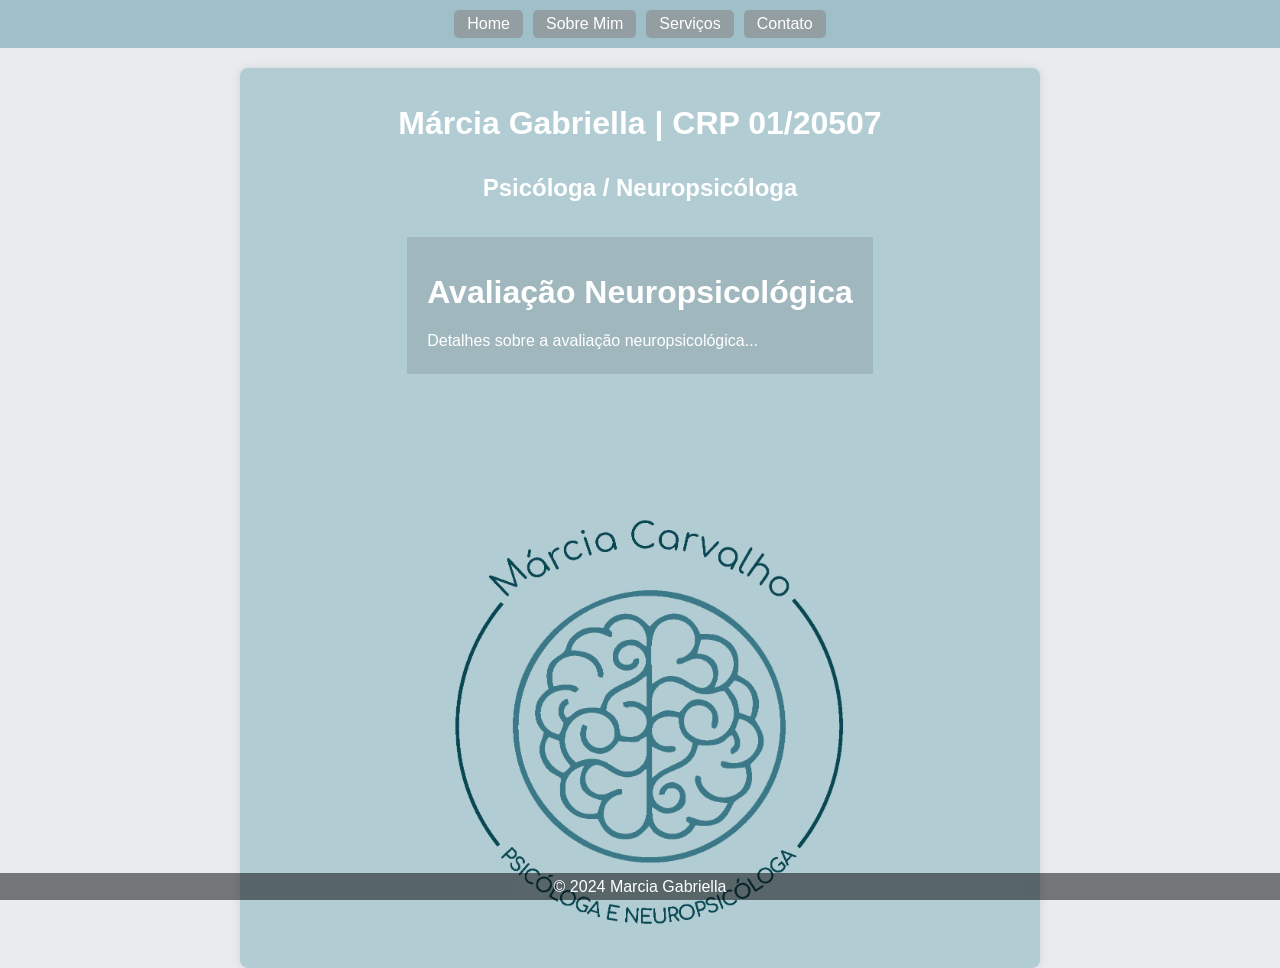
==== avaliacao-neuropsicologica.html @ dcb4cc1e "Add files via upload" ====
<!DOCTYPE html>
<html lang="pt-br">
<head>
    <meta charset="UTF-8"> 
    <meta http-equiv="X-UA-Compatible" content="IE=edge">
    <meta name="viewport" content="width=device-width, initial-scale=1.0">
    <title>Avaliação Neuropsicológica</title>
    <link rel="stylesheet" href="style.css">
    <style>
        body, html {
            margin: 0;
            padding: 0;
            height: 100%;
            font-family: Arial, sans-serif;
        }

        header {
            display: flex;
            justify-content: center;
            padding: 10px;
            background-color:rgba(86, 147, 163, 0.5);
        }

        .nav-buttons {
            display: flex;
            gap: 10px;
        }

        .nav-buttons a {
            text-decoration: none;
            padding: 1px 13px;
            background-color: #8e9292b6;
            color: white;
            border-radius: 5px;
        }

        .nav-buttons a:hover {
            background-color: #40c4b9;
        }

        main {
            display: flex;
            flex-direction: column;
            align-items: center;
            text-align: center;
            color: white;
            height: 100%;
            background: url('imagem16.png') no-repeat center center;
            background-size: cover;
            padding: 20px;
        }

        .content-box {
            background-color: rgba(0, 0, 0, 0.1);
            padding: 20px;
            border-radius: 0px;
            text-align: justify;
            max-width: 600px;
            margin-top: 20px;
        }

        h1, h2 {
            margin: 10px 0;
        }

        footer {
            text-align: center;
            padding: 0.5px;
            background-color: rgba(0, 0, 0, 0.5);
            color: white;
            position: fixed;
            width: 100%;
            bottom: 0;
        }

        /* Estilos responsivos */
        @media (max-width: 768px) {
            .nav-buttons {
                flex-direction: column;
                align-items: center;
            }

            .nav-buttons a {
                margin-bottom: 10px;
            }

            footer {
                position: static;
                margin-top: 20px;
            }
        }

        @media (max-width: 480px) {
            .nav-buttons {
                align-items: center;
            }

            .nav-buttons a {
                width: 100%;
                text-align: center;
                padding: 10px 0;
            }

            main {
                margin: 10px;
                padding: 15px;
            }
        }
    </style>
</head>
<body>
    <header>
        <div class="nav-buttons">
            <a href="index.html">Home</a>
            <a href="sobre-mim.html">Sobre Mim</a>
            <a href="servicos.html">Serviços</a>
            <a href="contato.html">Contato</a>
        </div>
    </header>
    <main>
        <h1><strong>Márcia Gabriella | CRP 01/20507</strong></h1>
        <h2>Psicóloga / Neuropsicóloga</h2>
        <div class="content-box">
            <h1>Avaliação Neuropsicológica</h1>
            <p>Detalhes sobre a avaliação neuropsicológica...</p>
        </div>
    </main>
    <footer>
        &copy; 2024 Marcia Gabriella
    </footer>
</body>
</html>
---- style.css ----
/* Reset e estilos gerais */
* {
    margin: 0;
    padding: 0;
    box-sizing: border-box;
}

body {
    font-family: Arial, sans-serif;
    background-color: #e9ecef;
    color: #0b0a0a;
    line-height: 1.6;
}

header {
    background-color: #8e9292b6;
    padding: 10px;
}

.nav-buttons {
    display: flex;
    justify-content: flex-end;
}

.nav-buttons a {
    text-decoration: none;
    padding: 10px 15px;
    background-color: #0d81f6;
    color: white;
    border-radius: 5px;
    transition: background-color 0.2s;
}

.nav-buttons a:hover {
    background-color: #04f93d;
}

main {
    max-width: 800px;
    margin: 20px auto;
    padding: 20px;
    background-color: white;
    border-radius: 8px;
    box-shadow: 0 0 10px rgba(0, 0, 0, 0.1);
    text-align:justify;
}

.main-image {
    max-width: 100%;
    height: auto;
    border-radius: 8px;
    box-shadow: 0 0 5px rgba(0, 0, 0, 0.1);
}

.about-section {
    display: flex;
    align-items: center;
    flex-wrap: wrap; /* Permite a quebra de linha */
}

.about-content {
    flex: 1;
    padding-right: 20px;
}

.about-content h1 {
    color: #007bff;
    font-size: 2em;
    margin-bottom: 10px;
}

.about-content p {
    margin-bottom: 15px;
}

.about-image {
    max-width: 300px;
    text-align: center;
    margin-top: 20px; /* Espaçamento para telas menores */
}

.about-image img {
    width: 100%;
    height: auto;
    border-radius: 8px;
    box-shadow: 0 0 5px rgba(0, 0, 0, 0.1);
}

footer {
    text-align: center;
    padding: 10px;
    background-color: #007bff;
    color: white;
    position: fixed;
    width: 100%;
    bottom: 0;
}

/* Estilos responsivos */
@media (max-width: 768px) {
    .nav-buttons {
        flex-direction: column;
        align-items: flex-end;
    }

    .nav-buttons a {
        margin-bottom: 10px;
    }

    .about-content {
        padding-right: 0;
    }

    .about-image {
        margin-top: 10px; /* Ajuste adicional para telas menores */
        max-width: 100%; /* Garante que a imagem não ultrapasse os limites */
    }

    footer {
        position: static;
        margin-top: 20px;
    }
}

@media (max-width: 480px) {
    .nav-buttons {
        align-items: center;
    }

    .nav-buttons a {
        width: 100%;
        text-align: center;
        padding: 10px 0;
    }

    main {
        margin: 10px;
        padding: 15px;
    }
}
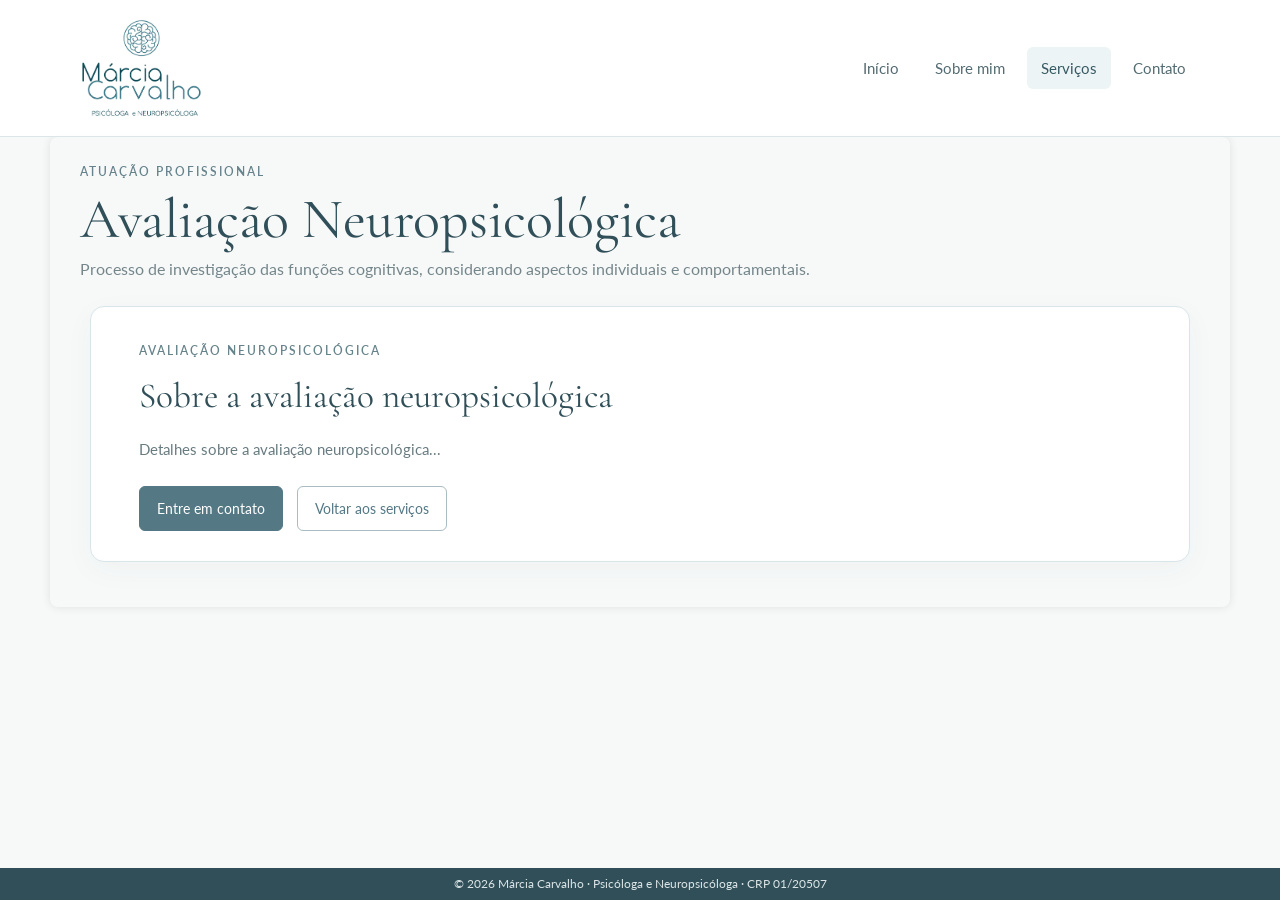
==== commit 17230d54: "Padroniza layout, fontes e identidade visual" ====
--- a/avaliacao-neuropsicologica.html
+++ b/avaliacao-neuropsicologica.html
@@ -1,134 +1,79 @@
 <!DOCTYPE html>
 <html lang="pt-br">
-<head>
-    <meta charset="UTF-8"> 
-    <meta http-equiv="X-UA-Compatible" content="IE=edge">
-    <meta name="viewport" content="width=device-width, initial-scale=1.0">
-    <title>Avaliação Neuropsicológica</title>
-    <link rel="stylesheet" href="style.css">
-    <style>
-        body, html {
-            margin: 0;
-            padding: 0;
-            height: 100%;
-            font-family: Arial, sans-serif;
-        }
+  <head>
+    <meta charset="UTF-8" />
+    <meta name="viewport" content="width=device-width, initial-scale=1.0" />
 
-        header {
-            display: flex;
-            justify-content: center;
-            padding: 10px;
-            background-color:rgba(86, 147, 163, 0.5);
-        }
+    <title>Avaliação Neuropsicológica | Márcia Carvalho</title>
 
-        .nav-buttons {
-            display: flex;
-            gap: 10px;
-        }
+    <meta
+      name="description"
+      content="Conheça a avaliação neuropsicológica oferecida por Márcia Carvalho, Psicóloga e Neuropsicóloga."
+    />
 
-        .nav-buttons a {
-            text-decoration: none;
-            padding: 1px 13px;
-            background-color: #8e9292b6;
-            color: white;
-            border-radius: 5px;
-        }
+    <link
+      href="https://fonts.googleapis.com/css2?family=Cormorant+Garamond:wght@400;500;600&family=Lato:wght@400;500;600;700&display=swap"
+      rel="stylesheet"
+    />
 
-        .nav-buttons a:hover {
-            background-color: #40c4b9;
-        }
+    <link rel="stylesheet" href="style.css" />
+  </head>
 
-        main {
-            display: flex;
-            flex-direction: column;
-            align-items: center;
-            text-align: center;
-            color: white;
-            height: 100%;
-            background: url('imagem16.png') no-repeat center center;
-            background-size: cover;
-            padding: 20px;
-        }
+  <body class="inner-page">
+    <header class="site-header">
+      <div class="site-header-content">
+        <a href="index.html" class="brand">
+          <img
+            src="imagem5.png"
+            alt="Márcia Carvalho - Psicóloga e Neuropsicóloga"
+            class="site-logo"
+          />
+        </a>
 
-        .content-box {
-            background-color: rgba(0, 0, 0, 0.1);
-            padding: 20px;
-            border-radius: 0px;
-            text-align: justify;
-            max-width: 600px;
-            margin-top: 20px;
-        }
+        <nav class="site-nav">
+          <a href="index.html">Início</a>
+          <a href="sobre-mim.html">Sobre mim</a>
+          <a href="servicos.html" class="active">Serviços</a>
+          <a href="contato.html">Contato</a>
+        </nav>
+      </div>
+    </header>
 
-        h1, h2 {
-            margin: 10px 0;
-        }
+    <main class="inner-main neuropsychology-main">
+      <section class="page-heading">
+        <p class="eyebrow">ATUAÇÃO PROFISSIONAL</p>
 
-        footer {
-            text-align: center;
-            padding: 0.5px;
-            background-color: rgba(0, 0, 0, 0.5);
-            color: white;
-            position: fixed;
-            width: 100%;
-            bottom: 0;
-        }
+        <h1>Avaliação Neuropsicológica</h1>
 
-        /* Estilos responsivos */
-        @media (max-width: 768px) {
-            .nav-buttons {
-                flex-direction: column;
-                align-items: center;
-            }
+        <p>
+          Processo de investigação das funções cognitivas, considerando aspectos
+          individuais e comportamentais.
+        </p>
+      </section>
 
-            .nav-buttons a {
-                margin-bottom: 10px;
-            }
+      <section class="neuropsychology-content">
+        <article class="neuropsychology-card">
+          <p class="eyebrow">AVALIAÇÃO NEUROPSICOLÓGICA</p>
 
-            footer {
-                position: static;
-                margin-top: 20px;
-            }
-        }
+          <h2>Sobre a avaliação neuropsicológica</h2>
 
-        @media (max-width: 480px) {
-            .nav-buttons {
-                align-items: center;
-            }
+          <p>Detalhes sobre a avaliação neuropsicológica...</p>
 
-            .nav-buttons a {
-                width: 100%;
-                text-align: center;
-                padding: 10px 0;
-            }
+          <div class="neuropsychology-actions">
+            <a href="contato.html" class="button button-primary">
+              Entre em contato
+            </a>
 
-            main {
-                margin: 10px;
-                padding: 15px;
-            }
-        }
-    </style>
-</head>
-<body>
-    <header>
-        <div class="nav-buttons">
-            <a href="index.html">Home</a>
-            <a href="sobre-mim.html">Sobre Mim</a>
-            <a href="servicos.html">Serviços</a>
-            <a href="contato.html">Contato</a>
-        </div>
-    </header>
-    <main>
-        <h1><strong>Márcia Gabriella | CRP 01/20507</strong></h1>
-        <h2>Psicóloga / Neuropsicóloga</h2>
-        <div class="content-box">
-            <h1>Avaliação Neuropsicológica</h1>
-            <p>Detalhes sobre a avaliação neuropsicológica...</p>
-        </div>
+            <a href="servicos.html" class="button button-secondary">
+              Voltar aos serviços
+            </a>
+          </div>
+        </article>
+      </section>
     </main>
-    <footer>
-        &copy; 2024 Marcia Gabriella
+
+    <footer class="site-footer">
+      <p>© 2026 Márcia Carvalho · Psicóloga e Neuropsicóloga · CRP 01/20507</p>
     </footer>
-</body>
+  </body>
 </html>
-
-
--- a/style.css
+++ b/style.css
@@ -1,4 +1,7 @@
-/* Reset e estilos gerais */
+/* =========================================================
+   ESTILOS GERAIS
+   ========================================================= */
+
 * {
     margin: 0;
     padding: 0;
@@ -42,7 +45,7 @@
     background-color: white;
     border-radius: 8px;
     box-shadow: 0 0 10px rgba(0, 0, 0, 0.1);
-    text-align:justify;
+    text-align: justify;
 }
 
 .main-image {
@@ -55,7 +58,7 @@
 .about-section {
     display: flex;
     align-items: center;
-    flex-wrap: wrap; /* Permite a quebra de linha */
+    flex-wrap: wrap;
 }
 
 .about-content {
@@ -76,7 +79,7 @@
 .about-image {
     max-width: 300px;
     text-align: center;
-    margin-top: 20px; /* Espaçamento para telas menores */
+    margin-top: 20px;
 }
 
 .about-image img {
@@ -96,49 +99,1811 @@
     bottom: 0;
 }
 
-/* Estilos responsivos */
+
+/* =========================================================
+   HOME — MÁRCIA CARVALHO
+   ========================================================= */
+
+.home-page {
+    background-color: #f7f9f9;
+    color: #33474d;
+    font-family: "Lato", sans-serif;
+}
+
+
+/* ---------- HEADER ---------- */
+
+.home-page .site-header {
+    position: relative;
+    width: 100%;
+    background-color: rgba(255, 255, 255, 0.96);
+    border-bottom: 1px solid #dce5e7;
+    padding: 0;
+}
+
+.home-page .site-header-content {
+    max-width: 1180px;
+    margin: 0 auto;
+    padding: 18px 30px;
+
+    display: flex;
+    align-items: center;
+    justify-content: space-between;
+    gap: 30px;
+}
+
+.home-page .brand {
+    display: flex;
+    flex-direction: column;
+    text-decoration: none;
+    color: #365963;
+}
+
+.home-page .brand-name {
+    font-size: 1.35rem;
+    font-weight: 600;
+    letter-spacing: 0.3px;
+}
+
+.home-page .brand-subtitle {
+    margin-top: 3px;
+    font-size: 0.72rem;
+    letter-spacing: 1.2px;
+    text-transform: uppercase;
+    color: #70878d;
+}
+
+
+/* ---------- MENU ---------- */
+
+.home-page .site-nav {
+    display: flex;
+    align-items: center;
+    gap: 8px;
+}
+
+.home-page .site-nav a {
+    padding: 9px 14px;
+    background: transparent;
+    color: #536b72;
+    border-radius: 6px;
+    text-decoration: none;
+    font-size: 0.95rem;
+
+    transition:
+        background-color 0.2s ease,
+        color 0.2s ease;
+}
+
+.home-page .site-nav a:hover,
+.home-page .site-nav a.active {
+    background-color: #edf4f5;
+    color: #365963;
+}
+
+
+/* ---------- MAIN ---------- */
+
+.home-page .home-main {
+    width: 100%;
+    max-width: none;
+    margin: 0;
+    padding: 0;
+
+    background: transparent;
+    border-radius: 0;
+    box-shadow: none;
+
+    text-align: left;
+}
+
+
+/* ---------- HERO ---------- */
+
+.home-page .hero {
+    max-width: 1180px;
+
+    min-height: 560px;
+
+    margin: 0 auto;
+    padding: 55px 30px;
+
+    display: grid;
+    grid-template-columns: minmax(0, 1fr) 480px;
+
+    align-items: center;
+
+    gap: 10px;
+}
+
+.home-page .hero-content {
+    max-width: 650px;
+}
+
+.home-page .eyebrow {
+    margin: 0 0 14px;
+
+    color: #66838b;
+
+    font-size: 0.78rem;
+    font-weight: 600;
+
+    letter-spacing: 2px;
+    text-transform: uppercase;
+}
+
+.home-page .hero h1 {
+    margin: 0;
+
+    color: #304f58;
+
+    font-family: "Cormorant Garamond", serif;
+
+    font-size: clamp(2.8rem, 5vw, 4.6rem);
+
+    font-weight: 400;
+
+    line-height: 1.05;
+}
+
+.home-page .crp {
+    margin: 12px 0 28px;
+
+    color: #7b9095;
+
+    font-size: 0.9rem;
+
+    letter-spacing: 0.5px;
+}
+
+.home-page .hero-text {
+    max-width: 620px;
+
+    margin: 0 0 16px;
+
+    color: #435b62;
+
+    font-size: 1.45rem;
+
+    line-height: 1.5;
+}
+
+.home-page .hero-description {
+    max-width: 600px;
+
+    margin: 0;
+
+    color: #708287;
+
+    font-size: 1rem;
+
+    line-height: 1.8;
+}
+
+
+/* ---------- BOTÕES ---------- */
+
+.home-page .hero-buttons {
+    display: flex;
+
+    align-items: center;
+
+    gap: 14px;
+
+    margin-top: 45px;
+}
+
+.home-page .button {
+    display: inline-block;
+
+    padding: 12px 20px;
+
+    border-radius: 6px;
+
+    text-decoration: none;
+
+    font-size: 0.92rem;
+
+    transition:
+        background-color 0.2s ease,
+        color 0.2s ease,
+        border-color 0.2s ease;
+}
+
+.home-page .button-primary {
+    background-color: #547985;
+    color: white;
+}
+
+.home-page .button-primary:hover {
+    background-color: #456873;
+}
+
+.home-page .button-secondary {
+    background-color: transparent;
+
+    color: #547985;
+
+    border: 1px solid #a9bcc1;
+}
+
+.home-page .button-secondary:hover {
+    background-color: #edf4f5;
+}
+
+
+/* ---------- FOTO DA HOME ---------- */
+
+.home-page .hero-image {
+    display: flex;
+    justify-content: center;
+
+    width: 100%;
+    height: 430px;
+
+    overflow: hidden;
+}
+
+.home-page .hero-image img {
+    display: block;
+
+    width: 100%;
+    height: 430px;
+
+    object-fit: cover;
+    object-position: center center;
+
+    border-radius: 0;
+
+    box-shadow: 0 18px 45px rgba(48, 79, 88, 0.12);
+
+    /* Transição suave para o fundo */
+    -webkit-mask-image: linear-gradient(to right,
+            black 0%,
+            black 68%,
+            rgba(0, 0, 0, 0.75) 78%,
+            rgba(0, 0, 0, 0.25) 90%,
+            transparent 100%);
+
+    mask-image: linear-gradient(to right,
+            black 0%,
+            black 68%,
+            rgba(0, 0, 0, 0.75) 78%,
+            rgba(0, 0, 0, 0.25) 90%,
+            transparent 100%);
+}
+
+/* =========================================================
+   FOTO DO INÍCIO — FORMATO RETANGULAR
+   ========================================================= */
+
+.home-page .hero {
+    grid-template-columns: minmax(0, 1fr) 380px;
+    gap: 50px;
+}
+
+.home-page .hero-image {
+    display: flex;
+    justify-content: center;
+}
+
+.home-page .hero-image img {
+    display: block;
+
+    width: 500px;
+    height: 445px;
+
+    max-width: none;
+
+    object-fit: cover;
+    object-position: center 55%;
+
+    border-radius: 0;
+
+    transform: translateY(-30px);
+
+    box-shadow: 0 18px 45px rgba(48, 79, 88, 0.12);
+}
+
+
+/* ---------- SERVIÇOS NA HOME ---------- */
+
+.home-page .services-preview {
+    max-width: 1180px;
+
+    margin: 0 auto;
+
+    padding: 70px 30px 80px;
+
+    border-top: 1px solid #e1e9eb;
+}
+
+.home-page .section-heading {
+    max-width: 650px;
+
+    margin-bottom: 42px;
+}
+
+.home-page .section-heading h2 {
+    margin: 0 0 12px;
+
+    color: #304f58;
+
+    font-family: "Cormorant Garamond", serif;
+
+    font-size: 2.4rem;
+
+    font-weight: 400;
+}
+
+.home-page .section-heading>p:last-child {
+    margin: 0;
+
+    color: #75868a;
+
+    font-size: 1rem;
+}
+
+
+/* ---------- CARDS ---------- */
+
+.home-page .service-cards {
+    display: grid;
+
+    grid-template-columns: repeat(2, 1fr);
+
+    gap: 24px;
+}
+
+.home-page .service-card {
+    padding: 32px;
+
+    background-color: white;
+
+    border: 1px solid #e0e8ea;
+
+    border-radius: 10px;
+
+    text-decoration: none;
+
+    box-shadow: 0 8px 25px rgba(48, 79, 88, 0.05);
+
+    transition:
+        transform 0.2s ease,
+        box-shadow 0.2s ease,
+        border-color 0.2s ease;
+}
+
+.home-page .service-card:hover {
+    transform: translateY(-3px);
+
+    border-color: #c2d2d6;
+
+    box-shadow: 0 14px 30px rgba(48, 79, 88, 0.09);
+}
+
+.home-page .service-icon {
+    margin-bottom: 20px;
+
+    color: #78949b;
+
+    font-size: 0.78rem;
+
+    font-weight: 600;
+
+    letter-spacing: 1.5px;
+}
+
+.home-page .service-card h3 {
+    margin: 0 0 12px;
+
+    color: #365963;
+
+    font-family: "Cormorant Garamond", serif;
+
+    font-size: 1.45rem;
+
+    font-weight: 400;
+}
+
+.home-page .service-card p {
+    margin: 0 0 20px;
+
+    color: #718287;
+
+    font-size: 0.95rem;
+
+    line-height: 1.7;
+}
+
+.home-page .service-card span {
+    color: #547985;
+
+    font-size: 0.9rem;
+
+    font-weight: 600;
+}
+
+
+/* =========================================================
+   PÁGINAS INTERNAS
+   ========================================================= */
+
+.inner-page {
+    background-color: #f7f9f9;
+
+    color: #33474d;
+
+    font-family: "Lato", sans-serif;
+}
+
+
+/* ---------- HEADER ---------- */
+
+.inner-page .site-header {
+    position: relative;
+
+    width: 100%;
+
+    background-color: rgba(255, 255, 255, 0.96);
+
+    border-bottom: 1px solid #dce5e7;
+
+    padding: 0;
+}
+
+.inner-page .site-header-content {
+    max-width: 1180px;
+
+    margin: 0 auto;
+
+    padding: 18px 30px;
+
+    display: flex;
+
+    align-items: center;
+
+    justify-content: space-between;
+
+    gap: 30px;
+}
+
+.inner-page .brand {
+    display: flex;
+
+    flex-direction: column;
+
+    text-decoration: none;
+
+    color: #365963;
+}
+
+.inner-page .brand-name {
+    font-size: 1.35rem;
+
+    font-weight: 600;
+}
+
+.inner-page .brand-subtitle {
+    margin-top: 3px;
+
+    font-size: 0.72rem;
+
+    letter-spacing: 1.2px;
+
+    text-transform: uppercase;
+
+    color: #70878d;
+}
+
+.inner-page .site-nav {
+    display: flex;
+
+    align-items: center;
+
+    gap: 8px;
+}
+
+.inner-page .site-nav a {
+    padding: 9px 14px;
+
+    background: transparent;
+
+    color: #536b72;
+
+    border-radius: 6px;
+
+    text-decoration: none;
+
+    font-size: 0.95rem;
+
+    transition:
+        background-color 0.2s ease,
+        color 0.2s ease;
+}
+
+.inner-page .site-nav a:hover,
+.inner-page .site-nav a.active {
+    background-color: #edf4f5;
+
+    color: #365963;
+}
+
+
+/* =========================================================
+   SOBRE MIM
+   ========================================================= */
+
+.about-main {
+    max-width: 1180px;
+
+    margin: 0 auto;
+
+    padding: 30px 30px 60px;
+
+    background: transparent;
+
+    text-align: left;
+}
+
+
+/* ---------- PRIMEIRA SEÇÃO ---------- */
+
+.about-hero {
+    display: grid;
+
+    grid-template-columns: 340px 1fr;
+
+    align-items: center;
+
+    gap: 60px;
+}
+
+
+/* ---------- FOTO ---------- */
+
+.about-image {
+    display: flex;
+
+    justify-content: flex-start;
+    transform: translateX(-40px);
+}
+
+.about-image img {
+    width: 100%;
+    max-width: 500px;
+    height: 450px;
+
+    object-fit: cover;
+    object-position: center 55%;
+
+    border-radius: 0;
+
+    box-shadow: 0 18px 45px rgba(48, 79, 88, 0.12);
+
+-webkit-mask-image: linear-gradient(to right,
+            black 0%,
+            black 78%,
+            rgba(0, 0, 0, 0.75) 85%,
+            rgba(0, 0, 0, 0.25) 93%,
+            transparent 100%);
+
+    mask-image: linear-gradient(to right,
+            black 0%,
+            black 78%,
+            rgba(0, 0, 0, 0.75) 85%,
+            rgba(0, 0, 0, 0.25) 93%,
+            transparent 100%);
+}
+
+/* ---------- TEXTO ---------- */
+
+.about-content {
+    max-width: 650px;
+}
+
+.about-content .eyebrow {
+    margin: 0 0 14px;
+
+    color: #66838b;
+
+    font-size: 0.78rem;
+
+    font-weight: 600;
+
+    letter-spacing: 2px;
+
+    text-transform: uppercase;
+}
+
+.about-content h1 {
+    margin: 0;
+
+    color: #304f58;
+
+    font-family: "Cormorant Garamond", serif;
+
+    font-size: 3.5rem;
+
+    font-weight: 400;
+
+    line-height: 1.1;
+}
+
+.about-role {
+    margin: 12px 0 24px;
+
+    color: #789096;
+
+    font-size: 0.95rem;
+}
+
+.about-content p:not(.eyebrow):not(.about-role) {
+    margin: 0 0 12px;
+
+    color: #687b80;
+
+    font-size: 0.96rem;
+
+    line-height: 1.65;
+}
+
+
+/* =========================================================
+   MINHA ABORDAGEM — TCC
+   ========================================================= */
+
+.about-approach {
+    margin-top: 50px;
+
+    padding-top: 45px;
+
+    border-top: 1px solid #e1e9eb;
+}
+
+.about-approach .section-heading {
+    max-width: 800px;
+}
+
+.about-approach .eyebrow {
+    margin: 0 0 14px;
+
+    color: #66838b;
+
+    font-size: 0.78rem;
+
+    font-weight: 600;
+
+    letter-spacing: 2px;
+
+    text-transform: uppercase;
+}
+
+.about-approach h2 {
+    margin: 0 0 18px;
+
+    color: #304f58;
+
+    font-family: "Cormorant Garamond", serif;
+
+    font-size: 2.4rem;
+
+    font-weight: 400;
+}
+
+
+/* TODOS os textos da TCC ficam iguais */
+
+.about-approach .section-heading>p {
+    margin: 0 0 14px;
+
+    color: #75868a;
+
+    font-size: 1rem;
+
+    line-height: 1.7;
+}
+
+.about-approach .section-heading>p:last-child {
+    margin-bottom: 0;
+}
+
+
+/* =========================================================
+   RODAPÉ
+   ========================================================= */
+
+/*
+   Home e Sobre mim usam exatamente o mesmo rodapé.
+*/
+
+.home-page .site-footer,
+.inner-page .site-footer {
+    position: relative;
+
+    width: 100%;
+
+    padding: 8px 20px;
+
+    background-color: #304f58;
+
+    color: #dbe5e7;
+
+    text-align: center;
+}
+
+.home-page .site-footer p,
+.inner-page .site-footer p {
+    margin: 0;
+
+    padding: 0;
+
+    font-size: 0.72rem;
+
+    line-height: 1.4;
+}
+
+
+/* =========================================================
+   RESPONSIVIDADE
+   ========================================================= */
+
+@media (max-width: 850px) {
+
+    /* ---------- HOME ---------- */
+
+    .home-page .site-header-content {
+        flex-direction: column;
+
+        gap: 15px;
+    }
+
+    .home-page .hero {
+        grid-template-columns: 1fr;
+
+        gap: 40px;
+
+        padding: 50px 30px;
+    }
+
+    .home-page .hero-content {
+        max-width: 100%;
+
+        text-align: center;
+    }
+
+    .home-page .hero .eyebrow,
+    .home-page .hero-text,
+    .home-page .hero-description {
+        margin-left: auto;
+
+        margin-right: auto;
+    }
+
+    .home-page .hero-buttons {
+        justify-content: center;
+    }
+
+    .home-page .hero-image {
+        order: -1;
+    }
+
+    .home-page .hero-image img {
+        width: min(100%, 320px);
+
+        height: 390px;
+    }
+
+    .home-page .service-cards {
+        grid-template-columns: 1fr;
+    }
+
+
+    /* ---------- PÁGINAS INTERNAS ---------- */
+
+    .inner-page .site-header-content {
+        flex-direction: column;
+
+        gap: 15px;
+    }
+
+    .about-main {
+        padding: 45px 30px 60px;
+    }
+
+    .about-hero {
+        grid-template-columns: 1fr;
+
+        gap: 40px;
+    }
+
+    .about-image {
+        order: -1;
+    }
+
+    .about-image img {
+        width: min(100%, 300px);
+
+        height: 380px;
+    }
+
+    .about-content {
+        max-width: 100%;
+
+        text-align: center;
+    }
+
+    .about-content h1 {
+        font-size: 3rem;
+    }
+
+    .about-content .eyebrow,
+    .about-content p {
+        margin-left: auto;
+
+        margin-right: auto;
+    }
+
+    .about-approach .section-heading {
+        text-align: center;
+
+        margin: 0 auto;
+    }
+}
+
+
+@media (max-width: 600px) {
+
+    /* ---------- HOME ---------- */
+
+    .home-page .site-header-content {
+        padding: 16px 20px;
+    }
+
+    .home-page .site-nav {
+        width: 100%;
+
+        justify-content: center;
+
+        flex-wrap: wrap;
+    }
+
+    .home-page .site-nav a {
+        padding: 8px 10px;
+
+        font-size: 0.88rem;
+    }
+
+    .home-page .hero {
+        padding: 40px 20px 50px;
+    }
+
+    .home-page .hero h1 {
+        font-size: 3rem;
+    }
+
+    .home-page .hero-text {
+        font-size: 1.2rem;
+    }
+
+    .home-page .hero-buttons {
+        flex-direction: column;
+
+        width: 100%;
+    }
+
+    .home-page .button {
+        width: 100%;
+
+        text-align: center;
+    }
+
+    .home-page .hero-image img {
+        width: 280px;
+
+        height: 350px;
+    }
+
+    .home-page .services-preview {
+        padding: 55px 20px 65px;
+    }
+
+    .home-page .section-heading h2 {
+        font-size: 2rem;
+    }
+
+    .home-page .service-card {
+        padding: 26px;
+    }
+
+
+    /* ---------- PÁGINAS INTERNAS ---------- */
+
+    .inner-page .site-header-content {
+        padding: 16px 20px;
+    }
+
+    .inner-page .site-nav {
+        width: 100%;
+
+        justify-content: center;
+
+        flex-wrap: wrap;
+    }
+
+    .inner-page .site-nav a {
+        padding: 8px 10px;
+
+        font-size: 0.88rem;
+    }
+
+    .about-main {
+        padding: 40px 20px 55px;
+    }
+
+    .about-image img {
+        width: 280px;
+
+        height: 350px;
+    }
+
+    .about-content h1 {
+        font-size: 2.6rem;
+    }
+
+    .about-content p:not(.eyebrow):not(.about-role) {
+        font-size: 0.95rem;
+    }
+
+    .about-approach {
+        margin-top: 50px;
+
+        padding-top: 45px;
+    }
+
+    .about-approach h2 {
+        font-size: 2rem;
+    }
+}
+
+.header-content {
+    width: 100%;
+    display: flex;
+    align-items: center;
+    justify-content: space-between;
+    padding: 6px 30px;
+}
+
+.logo-link {
+    display: flex;
+    align-items: center;
+}
+
+.site-logo {
+    height: 55px;
+    width: auto;
+    object-fit: contain;
+}
+
+/* Logo da marca no cabeçalho */
+.site-header {
+    background-color: #b3cbd2;
+}
+
+.site-header-content {
+    min-height: 100px;
+}
+
+.site-logo {
+    height: 100px;
+    width: auto;
+    object-fit: contain;
+    display: block;
+}
+
+/* =========================================================
+   SERVIÇOS
+   ========================================================= */
+
+.inner-page .inner-main {
+    width: 100%;
+    max-width: 1180px;
+    margin: 0 auto;
+    padding: 25px 30px 45px;
+
+    background: transparent;
+    text-align: left;
+}
+
+
+/* ---------- TÍTULO DA PÁGINA ---------- */
+
+.inner-page .page-heading {
+    max-width: 800px;
+    margin-bottom: 24px;
+}
+
+.inner-page .page-heading .eyebrow {
+    margin: 0 0 8px;
+
+    color: #66838b;
+
+    font-size: 0.78rem;
+    font-weight: 600;
+
+    letter-spacing: 2px;
+    text-transform: uppercase;
+}
+
+.inner-page .page-heading h1 {
+    margin: 0 0 8px;
+
+    color: #304f58;
+
+    font-family: "Cormorant Garamond", serif;
+    font-size: 3.5rem;
+    font-weight: 400;
+    line-height: 1.05;
+}
+
+.inner-page .page-heading>p:last-child {
+    margin: 0;
+
+    color: #75868a;
+
+    font-size: 1rem;
+    line-height: 1.55;
+}
+
+
+/* ---------- CARDS ---------- */
+
+.inner-page .services-grid {
+    display: grid;
+    grid-template-columns: repeat(2, 1fr);
+    gap: 24px;
+}
+
+.inner-page .service-detail-card {
+    padding: 22px 30px;
+
+    background-color: #ffffff;
+
+    border: 1px solid #e0e8ea;
+    border-radius: 10px;
+
+    box-shadow: 0 8px 25px rgba(48, 79, 88, 0.05);
+
+    transition:
+        transform 0.2s ease,
+        box-shadow 0.2s ease,
+        border-color 0.2s ease;
+}
+
+.inner-page .service-detail-card:hover {
+    transform: translateY(-3px);
+
+    border-color: #c2d2d6;
+
+    box-shadow: 0 14px 30px rgba(48, 79, 88, 0.09);
+}
+
+
+/* ---------- NÚMERO ---------- */
+
+.inner-page .service-detail-number {
+    margin-bottom: 16px;
+
+    color: #78949b;
+
+    font-size: 0.78rem;
+    font-weight: 600;
+
+    letter-spacing: 1.5px;
+}
+
+
+/* ---------- TÍTULO ---------- */
+
+.inner-page .service-detail-content h2 {
+    margin: 0 0 10px;
+
+    color: #365963;
+
+    font-family: "Cormorant Garamond", serif;
+
+    font-size: 1.8rem;
+    font-weight: 400;
+
+    line-height: 1.2;
+}
+
+
+/* ---------- TEXTO ---------- */
+
+.inner-page .service-detail-content p {
+    margin: 0 0 18px;
+
+    color: #718287;
+
+    font-size: 0.96rem;
+    line-height: 1.55;
+}
+
+
+/* ---------- BOTÃO ---------- */
+
+.inner-page .service-detail-content .button {
+    display: inline-block;
+
+    padding: 10px 17px;
+
+    background-color: #547985;
+    color: white;
+
+    border-radius: 6px;
+
+    text-decoration: none;
+
+    font-size: 0.9rem;
+
+    transition: background-color 0.2s ease;
+}
+
+.inner-page .service-detail-content .button:hover {
+    background-color: #456873;
+}
+
+
+/* ---------- RODAPÉ ---------- */
+
+.inner-page {
+    min-height: 100vh;
+
+    display: flex;
+    flex-direction: column;
+}
+
+.inner-page .site-footer {
+    margin-top: auto;
+}
+
+
+/* =========================================================
+   SERVIÇOS — RESPONSIVIDADE
+   ========================================================= */
+
+@media (max-width: 850px) {
+
+    .inner-page .inner-main {
+        padding: 35px 30px 45px;
+    }
+
+    .inner-page .services-grid {
+        grid-template-columns: 1fr;
+    }
+}
+
+
+@media (max-width: 600px) {
+
+    .inner-page .inner-main {
+        padding: 30px 20px 40px;
+    }
+
+    .inner-page .page-heading h1 {
+        font-size: 3rem;
+    }
+
+    .inner-page .service-detail-card {
+        padding: 24px;
+    }
+
+    .inner-page .service-detail-content h2 {
+        font-size: 1.55rem;
+    }
+}
+
+/* =========================================================
+   CONTATO
+   ========================================================= */
+
+.inner-page .contact-main {
+    width: 100%;
+    max-width: 1180px;
+    margin: 0 auto;
+
+    padding: 40px 30px 50px;
+
+    background: transparent;
+
+    text-align: left;
+
+    flex: 1;
+}
+
+
+/* ---------- TÍTULO ---------- */
+
+.inner-page .contact-heading {
+    max-width: 760px;
+
+    margin-bottom: 32px;
+}
+
+.inner-page .contact-heading .eyebrow {
+    margin: 0 0 8px;
+
+    color: #66838b;
+
+    font-size: 0.78rem;
+    font-weight: 600;
+
+    letter-spacing: 2px;
+    text-transform: uppercase;
+}
+
+.inner-page .contact-heading h1 {
+    margin: 0 0 10px;
+
+    color: #304f58;
+
+    font-family: "Cormorant Garamond", serif;
+    font-size: 3.5rem;
+    font-weight: 400;
+
+    line-height: 1.05;
+}
+
+.inner-page .contact-heading>p:last-child {
+    margin: 0;
+
+    color: #75868a;
+
+    font-size: 1rem;
+
+    line-height: 1.55;
+}
+
+
+/* ---------- CARDS ---------- */
+
+.inner-page .contact-cards {
+    display: grid;
+
+    grid-template-columns: repeat(3, 1fr);
+
+    gap: 22px;
+}
+
+.inner-page .contact-card {
+    display: flex;
+    flex-direction: column;
+
+    padding: 28px;
+
+    background-color: #ffffff;
+
+    border: 1px solid #e0e8ea;
+    border-radius: 10px;
+
+    text-decoration: none;
+
+    box-shadow: 0 8px 25px rgba(48, 79, 88, 0.05);
+
+    transition:
+        transform 0.2s ease,
+        box-shadow 0.2s ease,
+        border-color 0.2s ease;
+}
+
+.inner-page .contact-card:hover {
+    transform: translateY(-3px);
+
+    border-color: #c2d2d6;
+
+    box-shadow: 0 14px 30px rgba(48, 79, 88, 0.09);
+}
+
+
+/* ---------- ÍCONES ---------- */
+
+.inner-page .contact-icon {
+    width: 58px;
+    height: 58px;
+
+    margin-bottom: 20px;
+}
+
+.inner-page .contact-icon img {
+    width: 100%;
+    height: 100%;
+
+    object-fit: contain;
+
+    display: block;
+}
+
+
+/* ---------- INFORMAÇÕES ---------- */
+
+.inner-page .contact-info h2 {
+    margin: 0 0 8px;
+
+    color: #365963;
+
+    font-family: "Cormorant Garamond", serif;
+
+    font-size: 1.55rem;
+    font-weight: 400;
+}
+
+.inner-page .contact-info p {
+    margin: 0 0 18px;
+
+    color: #718287;
+
+    font-size: 0.92rem;
+
+    line-height: 1.5;
+}
+
+.inner-page .contact-info span {
+    margin-top: auto;
+
+    color: #547985;
+
+    font-size: 0.9rem;
+    font-weight: 600;
+}
+
+
+/* =========================================================
+   CONTATO — RESPONSIVIDADE
+   ========================================================= */
+
+@media (max-width: 850px) {
+
+    .inner-page .contact-main {
+        padding: 35px 30px 45px;
+    }
+
+    .inner-page .contact-cards {
+        grid-template-columns: 1fr;
+    }
+}
+
+
+@media (max-width: 600px) {
+
+    .inner-page .contact-main {
+        padding: 30px 20px 40px;
+    }
+
+    .inner-page .contact-heading h1 {
+        font-size: 2.6rem;
+    }
+
+    .inner-page .contact-card {
+        padding: 24px;
+    }
+}
+
+/* ========================================
+   PÁGINA PSICOTERAPIA
+======================================== */
+
+.inner-page .psychotherapy-content {
+    max-width: 1100px;
+    margin: 0 auto;
+    padding: 0 0 60px;
+}
+
+.inner-page .psychotherapy-card {
+    background-color: #ffffff;
+    border: 1px solid #d6e2e6;
+    border-radius: 16px;
+    padding: 48px;
+    box-shadow: 0 8px 30px rgba(48, 77, 87, 0.04);
+}
+
+.inner-page .psychotherapy-number {
+    font-size: 15px;
+    font-weight: 700;
+    letter-spacing: 3px;
+    color: #718a94;
+    margin-bottom: 20px;
+}
+
+.inner-page .psychotherapy-card h2 {
+    font-family: "Cormorant Garamond", serif;
+    font-size: 36px;
+    font-weight: 500;
+    color: #304d57;
+    margin-bottom: 24px;
+}
+
+.inner-page .psychotherapy-card p {
+    font-size: 17px;
+    line-height: 1.9;
+    color: #627680;
+    margin-bottom: 18px;
+    max-width: 850px;
+}
+
+.inner-page .psychotherapy-actions {
+    display: flex;
+    gap: 16px;
+    flex-wrap: wrap;
+    margin-top: 36px;
+}
+
+/* Responsividade */
+
 @media (max-width: 768px) {
-    .nav-buttons {
+    .inner-page .psychotherapy-content {
+        padding-bottom: 40px;
+    }
+
+    .inner-page .psychotherapy-card {
+        padding: 28px 24px;
+    }
+
+    .inner-page .psychotherapy-card h2 {
+        font-size: 29px;
+    }
+
+    .inner-page .psychotherapy-card p {
+        font-size: 16px;
+    }
+
+    .inner-page .psychotherapy-actions {
         flex-direction: column;
-        align-items: flex-end;
-    }
-
-    .nav-buttons a {
-        margin-bottom: 10px;
-    }
-
-    .about-content {
-        padding-right: 0;
-    }
-
-    .about-image {
-        margin-top: 10px; /* Ajuste adicional para telas menores */
-        max-width: 100%; /* Garante que a imagem não ultrapasse os limites */
-    }
-
-    footer {
-        position: static;
-        margin-top: 20px;
-    }
-}
-
-@media (max-width: 480px) {
-    .nav-buttons {
-        align-items: center;
-    }
-
-    .nav-buttons a {
+    }
+
+    .inner-page .psychotherapy-actions .button {
+        text-align: center;
+    }
+}
+
+/* =========================================================
+   PSICOTERAPIA — AJUSTE EXCLUSIVO DA PÁGINA
+   ========================================================= */
+
+.psychotherapy-main {
+    padding-top: 40px;
+    padding-bottom: 35px;
+}
+
+.psychotherapy-content {
+    width: 100%;
+    max-width: 1100px;
+    margin: 0 auto;
+}
+
+.psychotherapy-card {
+    width: 100%;
+
+    padding: 34px 48px 30px;
+
+    background-color: #ffffff;
+
+    border: 1px solid #d9e5e9;
+    border-radius: 14px;
+
+    box-shadow: 0 8px 30px rgba(40, 75, 85, 0.04);
+}
+
+.psychotherapy-card .eyebrow {
+    margin: 0 0 14px;
+
+    color: #66838b;
+
+    font-size: 0.78rem;
+    font-weight: 600;
+
+    letter-spacing: 2px;
+    text-transform: uppercase;
+}
+
+.psychotherapy-card h2 {
+    margin: 0 0 20px;
+
+    color: #304f58;
+
+    font-family: "Cormorant Garamond", serif;
+
+    font-size: 2.2rem;
+    font-weight: 400;
+
+    line-height: 1.2;
+}
+
+.psychotherapy-card p:not(.eyebrow) {
+    margin: 0 0 16px;
+
+    color: #687b80;
+
+    font-size: 0.96rem;
+
+    line-height: 1.65;
+}
+
+.psychotherapy-actions {
+    display: flex;
+    align-items: center;
+
+    gap: 14px;
+
+    margin-top: 24px;
+}
+
+/* Botões exclusivos da psicoterapia */
+.psychotherapy-actions .button {
+    display: inline-flex;
+    align-items: center;
+    justify-content: center;
+
+    padding: 10px 17px;
+
+    border-radius: 6px;
+
+    font-size: 0.9rem;
+
+    text-decoration: none;
+
+    transition:
+        background-color 0.2s ease,
+        color 0.2s ease,
+        border-color 0.2s ease;
+}
+
+.psychotherapy-actions .button-primary {
+    background-color: #547985;
+    color: #ffffff;
+
+    border: 1px solid #547985;
+}
+
+.psychotherapy-actions .button-primary:hover {
+    background-color: #456873;
+    border-color: #456873;
+}
+
+.psychotherapy-actions .button-secondary {
+    background-color: transparent;
+    color: #547985;
+
+    border: 1px solid #a9bcc1;
+}
+
+.psychotherapy-actions .button-secondary:hover {
+    background-color: #edf4f5;
+}
+
+
+/* ---------- RODAPÉ ---------- */
+
+.psychotherapy-main+.site-footer {
+    margin-top: auto;
+}
+
+
+/* =========================================================
+   PSICOTERAPIA — CELULAR
+   ========================================================= */
+
+@media (max-width: 600px) {
+
+    .psychotherapy-main {
+        padding: 30px 20px 35px;
+    }
+
+    .psychotherapy-card {
+        padding: 28px 24px;
+    }
+
+    .psychotherapy-card h2 {
+        font-size: 2rem;
+    }
+
+    .psychotherapy-card p:not(.eyebrow) {
+        font-size: 0.95rem;
+    }
+
+    .psychotherapy-actions {
+        flex-direction: column;
+
+        align-items: stretch;
+
         width: 100%;
-        text-align: center;
-        padding: 10px 0;
-    }
-
-    main {
-        margin: 10px;
-        padding: 15px;
-    }
-}
-
-
-
-
+    }
+
+    .psychotherapy-actions .button {
+        width: 100%;
+    }
+}
+
+/* =========================================================
+   AVALIAÇÃO NEUROPSICOLÓGICA — AJUSTE EXCLUSIVO DA PÁGINA
+   ========================================================= */
+
+.neuropsychology-main {
+    padding-top: 40px;
+    padding-bottom: 35px;
+}
+
+.neuropsychology-content {
+    width: 100%;
+    max-width: 1100px;
+    margin: 0 auto;
+}
+
+.neuropsychology-card {
+    width: 100%;
+
+    padding: 34px 48px 30px;
+
+    background-color: #ffffff;
+
+    border: 1px solid #d9e5e9;
+    border-radius: 14px;
+
+    box-shadow: 0 8px 30px rgba(40, 75, 85, 0.04);
+}
+
+.neuropsychology-card .eyebrow {
+    margin: 0 0 14px;
+
+    color: #66838b;
+
+    font-size: 0.78rem;
+    font-weight: 600;
+
+    letter-spacing: 2px;
+    text-transform: uppercase;
+}
+
+.neuropsychology-card h2 {
+    margin: 0 0 20px;
+
+    color: #304f58;
+
+    font-family: "Cormorant Garamond", serif;
+
+    font-size: 2.2rem;
+    font-weight: 400;
+
+    line-height: 1.2;
+}
+
+.neuropsychology-card p:not(.eyebrow) {
+    margin: 0 0 16px;
+
+    color: #687b80;
+
+    font-size: 0.96rem;
+
+    line-height: 1.65;
+}
+
+.neuropsychology-actions {
+    display: flex;
+    align-items: center;
+
+    gap: 14px;
+
+    margin-top: 24px;
+}
+
+/* Botões exclusivos da avaliação neuropsicológica */
+
+.neuropsychology-actions .button {
+    display: inline-flex;
+    align-items: center;
+    justify-content: center;
+
+    padding: 10px 17px;
+
+    border-radius: 6px;
+
+    font-size: 0.9rem;
+
+    text-decoration: none;
+
+    transition:
+        background-color 0.2s ease,
+        color 0.2s ease,
+        border-color 0.2s ease;
+}
+
+.neuropsychology-actions .button-primary {
+    background-color: #547985;
+    color: #ffffff;
+
+    border: 1px solid #547985;
+}
+
+.neuropsychology-actions .button-primary:hover {
+    background-color: #456873;
+    border-color: #456873;
+}
+
+.neuropsychology-actions .button-secondary {
+    background-color: transparent;
+    color: #547985;
+
+    border: 1px solid #a9bcc1;
+}
+
+.neuropsychology-actions .button-secondary:hover {
+    background-color: #edf4f5;
+}
+
+.neuropsychology-main+.site-footer {
+    margin-top: auto;
+}
+
+
+/* =========================================================
+   AVALIAÇÃO NEUROPSICOLÓGICA — CELULAR
+   ========================================================= */
+
+@media (max-width: 600px) {
+
+    .neuropsychology-main {
+        padding: 30px 20px 35px;
+    }
+
+    .neuropsychology-card {
+        padding: 28px 24px;
+    }
+
+    .neuropsychology-card h2 {
+        font-size: 2rem;
+    }
+
+    .neuropsychology-card p:not(.eyebrow) {
+        font-size: 0.95rem;
+    }
+
+    .neuropsychology-actions {
+        flex-direction: column;
+
+        align-items: stretch;
+
+        width: 100%;
+    }
+
+    .neuropsychology-actions .button {
+        width: 100%;
+    }
+}
+
+/* =========================================================
+   TESTE DE TIPOGRAFIA — HOME
+   ========================================================= */
+
+.home-page {
+    font-family: "Lato", sans-serif;
+}
+
+.home-page h1,
+.home-page h2,
+.home-page h3 {
+    font-family: "Cormorant Garamond", serif;
+}
+
+/* =========================================================
+   TIPOGRAFIA GLOBAL DO SITE
+   ========================================================= */
+
+body {
+    font-family: "Lato", sans-serif;
+}
+
+h1,
+h2,
+h3 {
+    font-family: "Cormorant Garamond", serif;
+}
